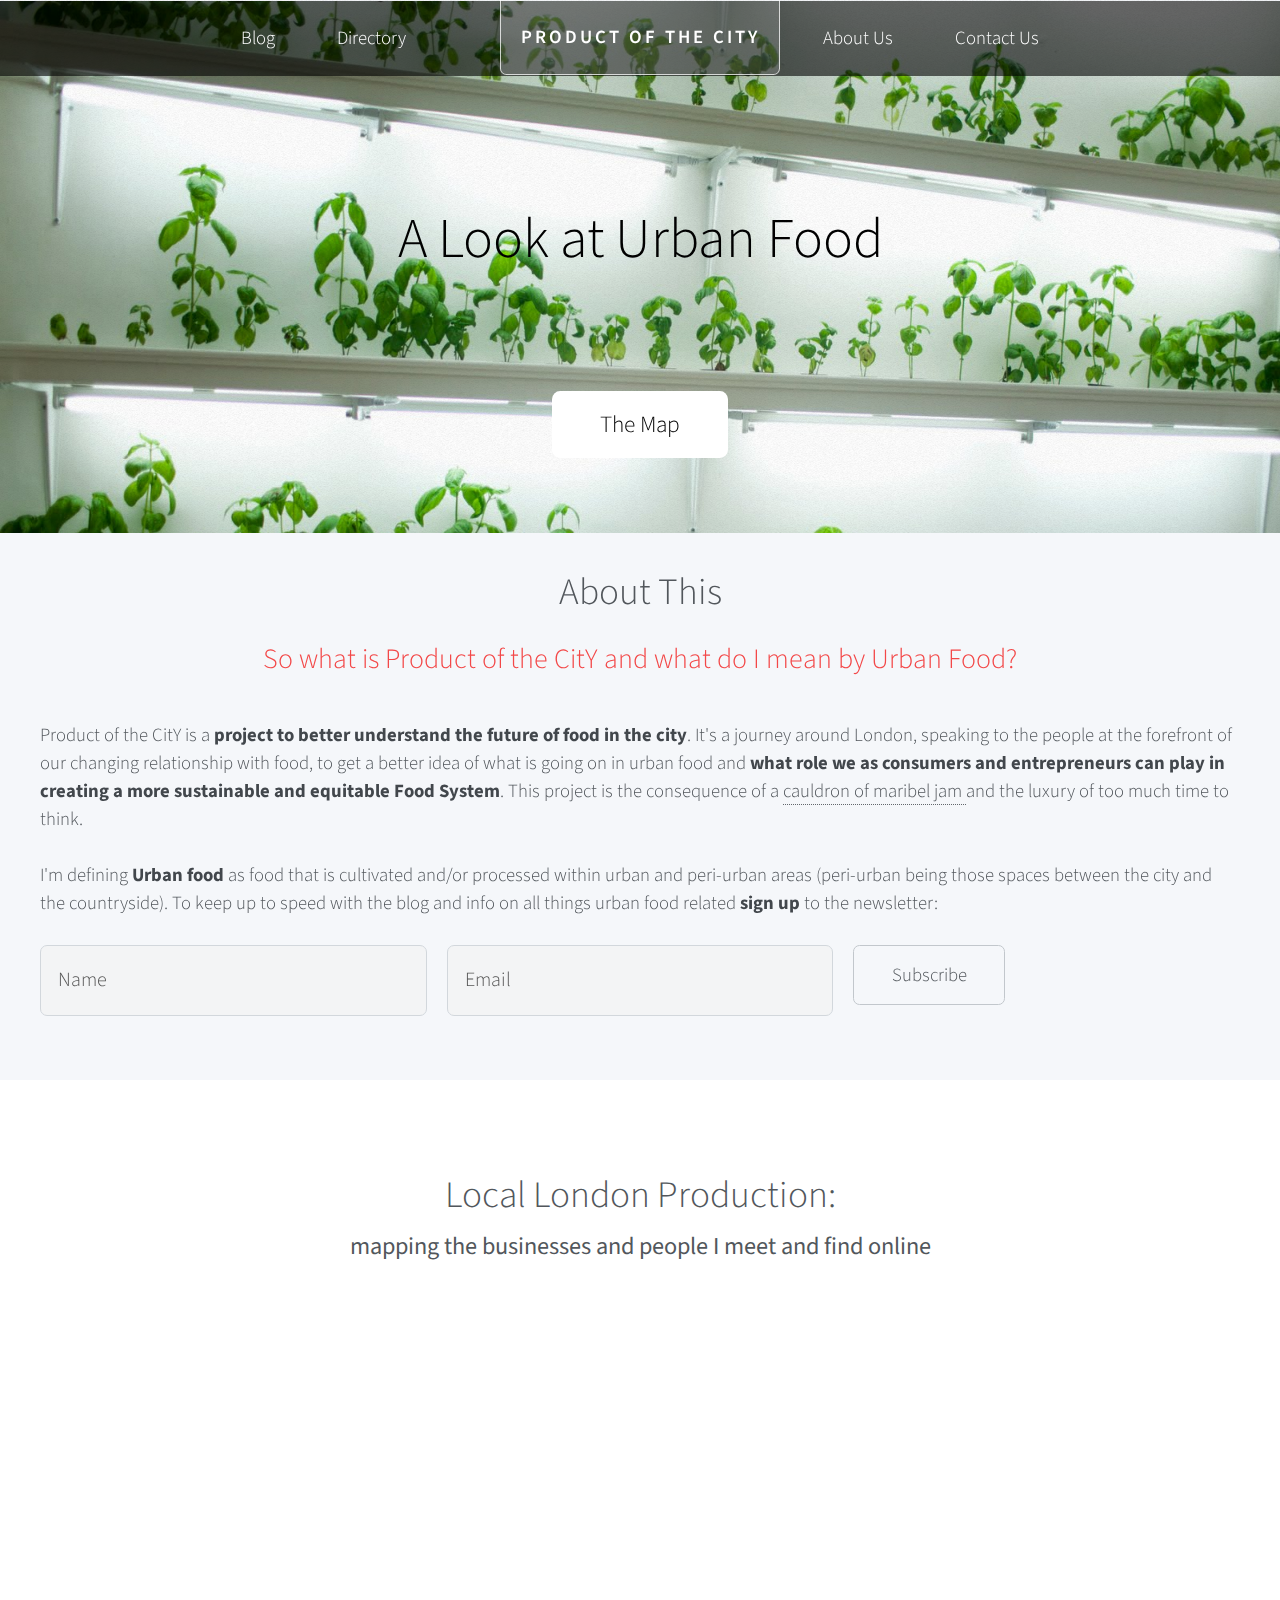
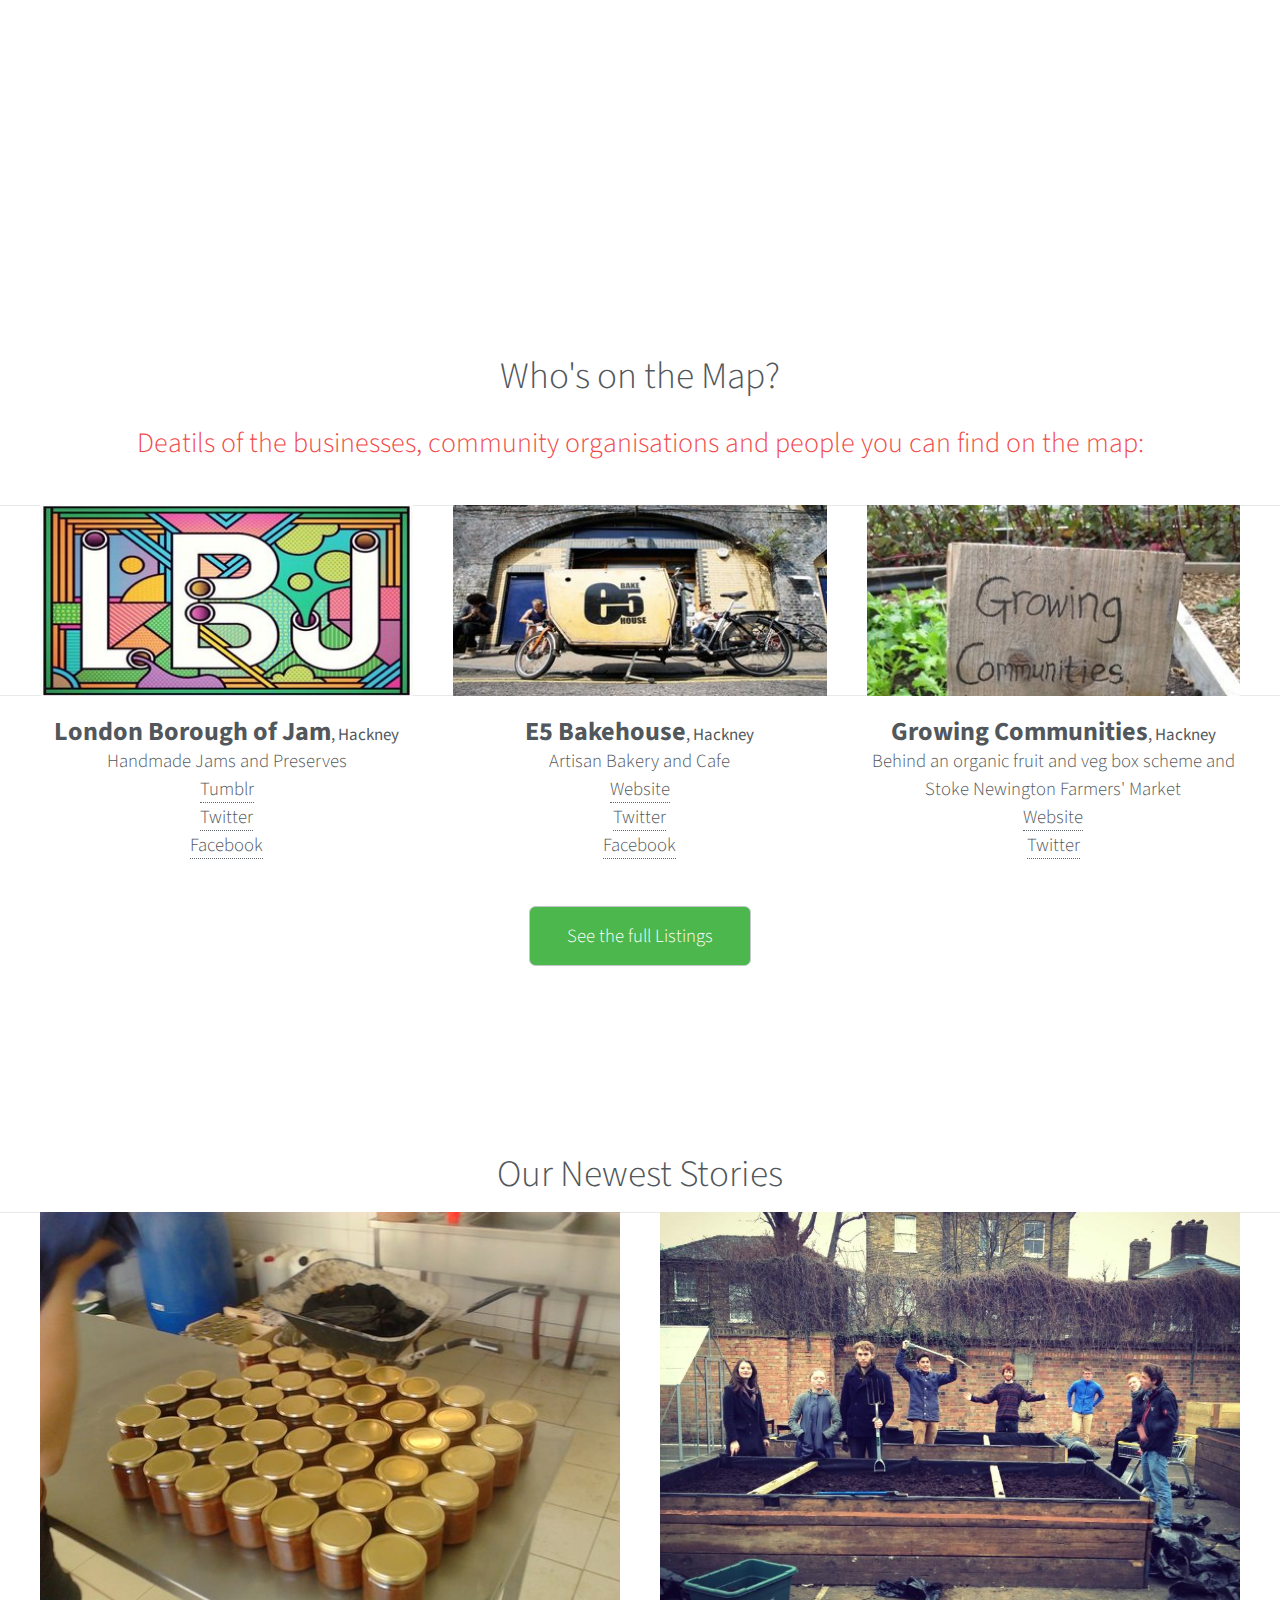
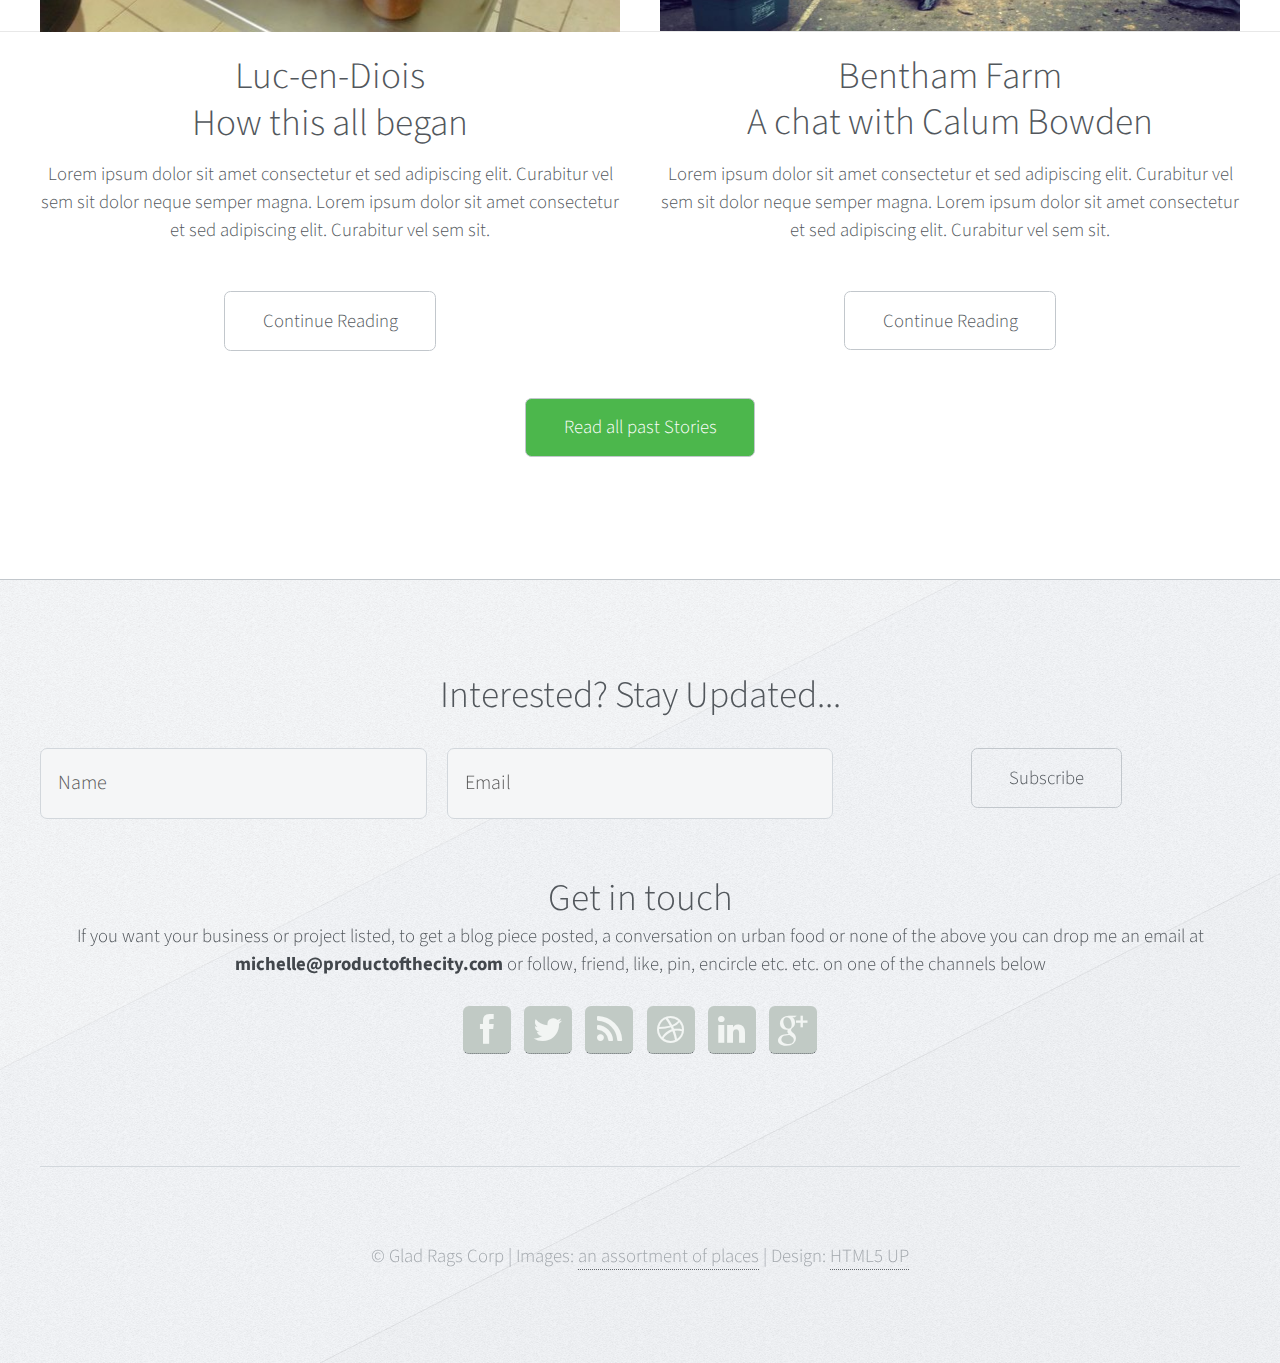
==== index.html @ 47b1eb0f "Rename index2.html to index.html" ====
<!DOCTYPE HTML>
<!--
	Telephasic 1.1 by HTML5 UP
	html5up.net | @n33co
	Free for personal and commercial use under the CCA 3.0 license (html5up.net/license)
-->
<html>
	<head>
		<title>Product of the CitY</title>
		<meta http-equiv="content-type" content="text/html; charset=utf-8" />
		<meta name="description" content="" />
		<meta name="keywords" content="" />
		<link href="http://fonts.googleapis.com/css?family=Source+Sans+Pro:300,600" rel="stylesheet" type="text/css" />
		<!--[if lte IE 8]><script src="js/html5shiv.js"></script><![endif]-->
		<script src="js/jquery.min.js"></script>
		<script src="js/jquery.dropotron.min.js"></script>
		<script src="js/skel.min.js"></script>
		<script src="js/skel-panels.min.js"></script>
		<script src="js/init.js"></script>
		<noscript>
			<link rel="stylesheet" href="css/skel-noscript.css" />
			<link rel="stylesheet" href="css/style.css" />
			<link rel="stylesheet" href="css/style-n1.css" />
		</noscript>
	</head>
	<body class="homepage">

		<!-- Header Wrapper -->
			<div id="header-wrapper">
						
				<!-- Header -->
					<div id="header" class="container">
						
						<!-- Logo -->
							<h1 id="logo"><a href="index.html">Product Of The CitY</a></h1>
						
						<!-- Nav -->
							<nav id="nav">
								<ul>
									<li>
										<a href="">Blog</a>
										<ul>
											<li><a href="index2.html#new_blog">Newest Tales</a></li>
											<li><a href="#">All Tales</a></li>
										</ul>
									</li>
									<li><a href="#">Directory</a></li>
									<li class="break"><a href="index2.html#info">About Us</a></li>
									<li><a href="index2.html#in_touch">Contact Us</a></li>
								</ul>
							</nav>

					</div>

				<!-- Hero -->
					<section id="hero" class="container">
						<header>
							</br></br>
							<h2>A Look at Urban Food</h2>
						</header>
						<p><br/></p> 
						<ul class="actions">
							<li><a href="index2.html#promo-wrapper" class="button">The Map</a></li>
						</ul>
					</section>

			</div>

		<!-- Site Intro -->
			<div class="info-wrapper" id="info">
			
				<section class="container">
					<header class="major">
						<h2>About This</h2>
						<span>So what is Product of the CitY and what do I mean by Urban Food?</span>
					</header>
				<div class="row">
							<section>
								<p>Product of the CitY is a <strong>project to better understand the future of food in the city</strong>. It's a journey around London, speaking to the people at the forefront of our changing relationship with food, to get a better idea of what is going on in urban food and <strong>what role we as consumers and entrepreneurs can play in creating a more sustainable and equitable Food System</strong>. This project is the consequence of a <a href="index2.html#new_blog">cauldron of maribel jam </a>and the luxury of too much time to think.
								</p>
							</section>
							<section>
								<br><p>I'm defining <strong>Urban food</strong> as food that is cultivated and/or processed within urban and peri-urban areas (peri-urban being those spaces between the city and the countryside). To keep up to speed with the blog and info on all things urban food related <strong>sign up</strong> to the newsletter:</p>
								<form method="post" action="#">
									<div class="row half">
										<div class="4u">
											<input name="name" placeholder="Name" type="text" class="text" />
										</div>
										<div class="4u">
											<input name="email" placeholder="Email" type="text" class="text" />
										</div>
										<div class="4u">
											<ul class="actions">
												<li><a href="#" class="button">Subscribe</a></li>
											</ul>
										</div>
									</div>
								</form>
							</section>
					</div>
				</section>
			</div>
			
		<!-- Promo -->
			<div id="promo-wrapper">
				<header class="major">
					<h2>Local London Production: </br><span class="not_bold">mapping the businesses and people I meet and find online</span></h2>
				</header>
				<iframe  src="https://mapsengine.google.com/map/embed?mid=zrH_10AAEhMc.k1sA2pxVp3DI" width="100%" height="480"></iframe>			
			</div>
			
		<!-- Features 2 -->
			<div class="wrapper">
			
				<section class="container">
					<header class="major">
						<h2>Who's on the Map?</h2>
						<span>Deatils of the businesses, community organisations and people you can find on the map:</span>
					</header>
					<div class="row features">
						<section class="4u feature">
							<div class="image-wrapper first">
								<a href="#" class="image full"><img src="images/pic03.jpg" alt="" /></a>
							</div>
							<h3>London Borough of Jam<span class="not_bold">, Hackney</span></h3>
								<p>Handmade Jams and Preserves</br>
								<a href="http://londonboroughofjam.tumblr.com/"> Tumblr</a></br>
								<a href="https://twitter.com/LdnBoroughOfJam">Twitter</a></br>
								<a href="https://www.facebook.com/pages/London-Borough-Of-Jam/125241047560218">Facebook</a>
							</p>
						</section>
						<section class="4u feature">
							<div class="image-wrapper">
								<a href="#" class="image full"><img src="images/pic04.jpg" alt="" /></a>
							</div>
							<h3>E5 Bakehouse<span class="not_bold">, Hackney</span></h3>
								<p>Artisan Bakery and Cafe</br>
								<a href="http://e5bakehouse.com/"> Website</a></br>
								<a href="https://twitter.com/e5bakehouse">Twitter</a></br>
								<a href="https://en-gb.facebook.com/pages/e5-bakehouse/132555766758130">Facebook</a>
							</p>
						</section>
						<section class="4u feature">
							<div class="image-wrapper">
								<a href="#" class="image full"><img src="images/pic05.jpg" alt="" /></a>
							</div>
							<h3>Growing Communities<span class="not_bold">, Hackney</span></h3>
								<p>Behind an organic fruit and veg box scheme and Stoke Newington Farmers' Market</br>
								<a href="http://www.growingcommunities.org/"> Website</a></br>
								<a href="https://twitter.com/growcomm">Twitter</a>
							</p>
						</section>
					</div>
					<ul class="actions major">
						<li><a href="#" class="button" id="full_listings">See the full Listings</a></li>
					</ul>
				</section>
			
			</div>

		<!-- Features 1 -->
			<div class="wrapper" id="new_blog">

				<div class="container">
					<header class="major">
						<h2>Our Newest Stories</h2>
					</header>
					<div class="row">
						<section class="6u feature">
							<div class="image-wrapper first">
								<a href="#" class="image full first"><img src="images/pic01.jpg" alt="" /></a>
							</div>
							<header>
								<h2>Luc-en-Diois<br />
								How this all began</h2>
							</header>
							<p>Lorem ipsum dolor sit amet consectetur et sed adipiscing elit. Curabitur vel 
							sem sit dolor neque semper magna. Lorem ipsum dolor sit amet consectetur et sed 
							adipiscing elit. Curabitur vel sem sit.</p>
							<ul class="actions">
								<li><a href="#" class="button">Continue Reading</a></li>
							</ul>
						</section>
						<section class="6u feature">
							<div class="image-wrapper">
								<a href="#" class="image full"><img src="images/pic02.jpg" alt="" /></a>
							</div>
							<header>
								<h2>Bentham Farm<br />
								A chat with Calum Bowden</h2>
							</header>
							<p>Lorem ipsum dolor sit amet consectetur et sed adipiscing elit. Curabitur vel 
							sem sit dolor neque semper magna. Lorem ipsum dolor sit amet consectetur et sed 
							adipiscing elit. Curabitur vel sem sit.</p>
							<ul class="actions">
								<li><a href="#" class="button">Continue Reading</a></li>
							</ul>
						</section>
					</div>

				</div>
					</br><ul class="actions major">
						<li><a href="#" class="button" id="all_stories">Read all past Stories</a></li>
					</ul>
			</div>

		<!-- Footer Wrapper -->
			<div id="footer-wrapper">

						<!-- Footer -->
			<footer id="footer" class="container">
				<div class="row">
							<section class="12u" id="in_touch">
								<h2 class="major"><span>Interested? Stay Updated...</span></h2>
								</br>
								<form method="post" action="#">
									<div class="row half">
										<div class="4u">
											<input name="name" placeholder="Name" type="text" class="text" />
										</div>
										<div class="4u">
											<input name="email" placeholder="Email" type="text" class="text" />
										</div>
										<div class="4u">
											<ul class="actions">
												<li><a href="#" class="button">Subscribe</a></li>
											</ul>
										</div>
									</div>
								</form>
							</section>
					</div>
				<div class="row">
					<div class="12u">

						<!-- Contact -->
							<section>
								<h2 class="major"><span>Get in touch</span></h2>
								<p> If you want your business or project listed, to get a blog piece posted, a conversation on urban food or none of the above you can drop me an email at <strong>michelle@productofthecity.com</strong> or follow, friend, like, pin, encircle etc. etc. on one of the channels below
								</br>
								<ul class="contact">
									<li><a class="fa fa-facebook solo" href="#"><span>Facebook</span></a></li>
									<li><a class="fa fa-twitter solo" href="http://twitter.com/n33co"><span>Twitter</span></a></li>
									<li><a class="fa fa-rss solo" href="http://n33.co/feed/"><span>RSS</span></a></li>
									<li><a class="fa fa-dribbble solo" href="http://dribbble.com/n33"><span>Dribbble</span></a></li>
									<li><a class="fa fa-linkedin solo" href="#"><span>LinkedIn</span></a></li>
									<li><a class="fa fa-google-plus solo" href="#"><span>Google+</span></a></li>
								</ul>
							</section>
						<!-- /Contact -->
					
					</div>
				</div>

				<!-- Copyright -->
					<div id="copyright">
						&copy; Glad Rags Corp | Images: <a href="http://fotogrph.com">an assortment of places</a> | Design: <a href="http://html5up.net/">HTML5 UP</a>
					</div>
				<!-- /Copyright -->

			</footer>
		<!-- /Footer -->

			</div>

	</body>
</html>
---- css/skel-noscript.css ----
/* Resets (http://meyerweb.com/eric/tools/css/reset/ | v2.0 | 20110126 | License: none (public domain)) */

	html,body,div,span,applet,object,iframe,h1,h2,h3,h4,h5,h6,p,blockquote,pre,a,abbr,acronym,address,big,cite,code,del,dfn,em,img,ins,kbd,q,s,samp,small,strike,strong,sub,sup,tt,var,b,u,i,center,dl,dt,dd,ol,ul,li,fieldset,form,label,legend,table,caption,tbody,tfoot,thead,tr,th,td,article,aside,canvas,details,embed,figure,figcaption,footer,header,hgroup,menu,nav,output,ruby,section,summary,time,mark,audio,video{margin:0;padding:0;border:0;font-size:100%;font:inherit;vertical-align:baseline;}article,aside,details,figcaption,figure,footer,header,hgroup,menu,nav,section{display:block;}body{line-height:1;}ol,ul{list-style:none;}blockquote,q{quotes:none;}blockquote:before,blockquote:after,q:before,q:after{content:'';content:none;}table{border-collapse:collapse;border-spacing:0;}body{-webkit-text-size-adjust:none}

/* Box Model */

	*, *:before, *:after {
		-moz-box-sizing: border-box;
		-webkit-box-sizing: border-box;
		-o-box-sizing: border-box;
		-ms-box-sizing: border-box;
		box-sizing: border-box;
	}

/* Container */

	body {
		min-width: 1200px;
	}

	.container {
		width: 1200px;
		margin-left: auto;
		margin-right: auto;
	}

	/* Modifiers */
	
		.container.small {
			width: 900px;
		}

		.container.big {
			width: 100%;
			max-width: 1500px;
			min-width: 1200px;
		}

/* Grid */

	/* Cells */

		.\31 2u { width: 100% }
		.\31 1u { width: 91.6666666667% }
		.\31 0u { width: 83.3333333333% }
		.\39 u { width: 75% }
		.\38 u { width: 66.6666666667% }
		.\37 u { width: 58.3333333333% }
		.\36 u { width: 50% }
		.\35 u { width: 41.6666666667% }
		.\34 u { width: 33.3333333333% }
		.\33 u { width: 25% }
		.\32 u { width: 16.6666666667% }
		.\31 u { width: 8.3333333333% }
		.\-11u { margin-left: 91.6666666667% }
		.\-10u { margin-left: 83.3333333333% }
		.\-9u { margin-left: 75% }
		.\-8u { margin-left: 66.6666666667% }
		.\-7u { margin-left: 58.3333333333% }
		.\-6u { margin-left: 50% }
		.\-5u { margin-left: 41.6666666667% }
		.\-4u { margin-left: 33.3333333333% }
		.\-3u { margin-left: 25% }
		.\-2u { margin-left: 16.6666666667% }
		.\-1u { margin-left: 8.3333333333% }

		.row > * {
			padding: 50px 0 0 50px;
			float: left;
			-moz-box-sizing: border-box;
			-webkit-box-sizing: border-box;
			-o-box-sizing: border-box;
			-ms-box-sizing: border-box;
			box-sizing: border-box;
		}

		.row + .row > * {
			padding-top: 50px;
		}

		.row {
			margin-left: -50px;
		}

	/* Rows */

		.row:after {
			content: '';
			display: block;
			clear: both;
			height: 0;
		}

		.row:first-child > * {
			padding-top: 0;
		}

		.row > * {
			padding-top: 0;
		}

		/* Modifiers */

			/* Flush */

				.row.flush {
					margin-left: 0;
				}

				.row.flush > * {
					padding: 0 !important;
				}

			/* Quarter */

				.row.quarter > * {
					padding: 12.5px 0 0 12.5px;
				}

				.row.quarter + .row.quarter > * {
					padding-top: 12.5px;
				}

				.row.quarter {
					margin-left: -12.5px;
				}

			/* Half */

				.row.half > * {
					padding: 25px 0 0 25px;
				}

				.row.half + .row.half > * {
					padding-top: 25px;
				}

				.row.half {
					margin-left: -25px;
				}

			/* One and (a) Half */

				.row.oneandhalf > * {
					padding: 75px 0 0 75px;
				}

				.row.oneandhalf + .row.oneandhalf > * {
					padding-top: 75px;
				}

				.row.oneandhalf {
					margin-left: -75px;
				}

			/* Double */

				.row.double > * {
					padding: 100px 0 0 100px;
				}

				.row.double + .row.double > * {
					padding-top: 100px;
				}

				.row.double {
					margin-left: -100px;
				}
---- css/style.css ----
@charset 'UTF-8';

@font-face{font-family:'FontAwesome';src:url('font/fontawesome-webfont.eot?v=4.0.1');src:url('font/fontawesome-webfont.eot?#iefix&v=4.0.1') format('embedded-opentype'),url('font/fontawesome-webfont.woff?v=4.0.1') format('woff'),url('font/fontawesome-webfont.ttf?v=4.0.1') format('truetype'),url('font/fontawesome-webfont.svg?v=4.0.1#fontawesomeregular') format('svg');font-weight:normal;font-style:normal}

/*
	Telephasic 1.1 by HTML5 UP
	html5up.net | @n33co
	Free for personal and commercial use under the CCA 3.0 license (html5up.net/license)
*/

/*********************************************************************************/
/* Basic                                                                         */
/*********************************************************************************/

	body
	{
		background: #f5f7fa;
	}

	body,input,textarea,select
	{
		font-family: 'Source Sans Pro', sans-serif;
		font-weight: 300;
		color: #52575c;
	}

	h1,h2,h3,h4,h5,h6
	{
		font-weight: 300;
		color: #52575c;
	}
	
		h1 a, h2 a, h3 a, h4 a, h5 a, h6 a
		{
			color: inherit;
			text-decoration: none;
		}

	a
	{
		color: inherit;
		text-decoration: none;
		border-bottom: dotted 1px #62676c;
		-moz-transition: color 0.25s ease-in-out, border-color 0.25s ease-in-out, background-color 0.25s ease-in-out;
		-webkit-transition: color 0.25s ease-in-out, border-color 0.25s ease-in-out, background-color 0.25s ease-in-out;
		-o-transition: color 0.25s ease-in-out, border-color 0.25s ease-in-out, background-color 0.25s ease-in-out;
		-ms-transition: color 0.25s ease-in-out, border-color 0.25s ease-in-out, background-color 0.25s ease-in-out;
		transition: color 0.25s ease-in-out, border-color 0.25s ease-in-out, background-color 0.25s ease-in-out;
	}
	
		a:hover
		{
			color: #f35858;
			border-bottom-color: rgba(255,255,255,0);
		}

	strong, b
	{
		font-weight: 300;
		color: #42474c;
	}
	
	em, i
	{
		font-style: italic;
	}
	
	sub
	{
		position: relative;
		top: 0.5em;
		font-size: 0.8em;
	}
	
	sup
	{
		position: relative;
		top: -0.5em;
		font-size: 0.8em;
	}
	
	hr
	{
		border: 0;
		border-top: solid 1px #ddd;
	}
	
	blockquote
	{
		border-left: solid 0.5em #ddd;
		padding: 1em 0 1em 2em;
		font-style: italic;
	}
	
	p, ul, ol, dl, table, .features
	{
		margin-bottom: 1.5em;
	}

	br.clear
	{
		clear: both;
	}

	header
	{
	}
	
		header > span
		{
			display: block;
			color: #f34848;
		}

		header.major
		{
			text-align: center;
		}

	.feature
	{
		text-align: center;
	}
	
	/* Sections/Articles */
	
		section,
		article
		{
			margin-bottom: 3em;
		}
		
		section > :last-child,
		article > :last-child
		{
			margin-bottom: 0;
		}

		section:last-child,
		article:last-child
		{
			margin-bottom: 0;
		}
		
		.row > section,
		.row > article
		{
			margin-bottom: 0;
		}

	/* Images */

		.image
		{
			display: inline-block;
			-moz-transition: opacity 0.25s ease-in-out;
			-webkit-transition: opacity 0.25s ease-in-out;
			-o-transition: opacity 0.25s ease-in-out;
			-ms-transition: opacity 0.25s ease-in-out;
			transition: opacity 0.25s ease-in-out;
			outline: 0;
			border: 0;
		}
		
			.image img
			{
				display: block;
				width: 100%;
			}

			.image.full
			{
				display: block;
				width: 100%;
				margin: 0 0 1.2em 0;
			}
			
			.image.left
			{
				float: left;
				margin: 0 2em 2em 0;
			}
			
			.image.centered
			{
				display: block;
				margin: 0 0 3em 0;
			}

				.image.centered img
				{
					margin: 0 auto;
					width: auto;
				}

			a.image:hover
			{
				opacity: 0.85;
			}

	/* Lists */

		ul.default
		{
		}

		ul.actions
		{
			padding-top: 1em;
		}
		
			ul.actions.major
			{
				text-align: center;
			}
		
			ul.actions li
			{
				display: inline-block;
				margin-left: 1em;
			}
			
				ul.actions li:first-child
				{
					margin-left: 0;
				}

		ul.divided
		{
		}

			ul.divided li
			{
				border-top: solid 1px #d2d7dc;
				padding-top: 2em;
				margin-top: 2em;
			}
			
			ul.divided li:first-child
			{
				padding-top: 0;
				margin-top: 0;
				border-top: 0;
			}

		ul.icons
		{
		}
		
			ul.icons li:before
			{
				display: inline-block;
				color: #fff;
				background: #61666b;
				width: 2em;
				height: 2em;
				border-radius: 0.35em;
				text-align: center;
				line-height: 2em;
				margin-right: 0.75em;
			}

		ul.menu
		{
		}
		
			ul.menu li
			{
				display: inline-block;
				border-left: solid 1px #d2d7dc;
				padding-left: 1em;
				margin-left: 1em;
			}
			
			ul.menu li:first-child
			{
				border-left: 0;
				padding-left: 0;
				margin-left: 0;
			}

		ol.default
		{
		}

	/* Forms */

		form
		{
		}
		
			form .actions
			{
				padding-top: 0;
			}
		
			form label
			{
				display: block;
			}
		
			form input.text,
			form select,
			form textarea
			{
				-webkit-appearance: none;
				display: block;
				background: #f3f4f5;
				border: solid 1px #d2d7dc;
				border-radius: 0.35em;
				width: 100%;
				padding: 0.85em;
				-moz-transition: background-color 0.25s ease-in-out;
				-webkit-transition: background-color 0.25s ease-in-out;
				-o-transition: background-color 0.25s ease-in-out;
				-ms-transition: background-color 0.25s ease-in-out;
				transition: background-color 0.25s ease-in-out;
			}

				form input.text:focus,
				form select:focus,
				form textarea:focus
				{
					background: #fff;
				}
				
				form textarea
				{
					min-height: 7em;
				}

				form .formerize-placeholder
				{
					color: #555 !important;
				}

				form ::-webkit-input-placeholder
				{
					color: #555 !important;
				}

				form :-moz-placeholder
				{
					color: #555 !important;
				}

				form ::-moz-placeholder
				{
					color: #555 !important;
				}

				form :-ms-input-placeholder
				{
					color: #555 !important;
				}

				form ::-moz-focus-inner
				{
					border: 0;
				}
			
	/* Tables */
	
		table
		{
			width: 100%;
		}
		
			table.style1
			{
				width: 100%;
			}
			
				table.style1 tbody tr:nth-child(2n+2)
				{
					background: #f4f4f4;
				}
				
				table.style1 td
				{
					padding: 0.5em 1em 0.5em 1em;
				}
				
				table.style1 th
				{
					text-align: left;
					font-weight: bold;
					padding: 0.5em 1em 0.5em 1em;
				}
			
				table.style1 thead
				{
					background: #444;
					color: #fff;
				}
				
				table.style1 tfoot
				{
					background: #eee;
				}
				
				table.style1 tbody
				{
				}

	/* Buttons */
		
		.button
		{
			display: inline-block;
			color: inherit;
			text-decoration: none;
			border: solid 1px #c2c7cc;
			border-radius: 0.35em;
			padding: 0.8em 2em 0.8em 2em;
		}

			.button:hover
			{
				color: #f35858;
				border-color: rgba(243,88,88,0.5);
			}
			
			.button:active
			{
			}
		
			.button.alt
			{
			}

				.button.alt:hover
				{
				}
				
				.button.alt:active
				{
				}
		
			.button.small
			{
			}
			
			.button.big
			{
			}
			
			.button.huge
			{
			}

/*********************************************************************************/
/* Icons                                                                         */
/* Powered by Font Awesome by Dave Gandy | http://fontawesome.io                 */
/* Licensed under the SIL OFL 1.1 (font), MIT (CSS)                              */
/*********************************************************************************/

	.fa
	{
		text-decoration: none;
	}

		.fa.solo
		{
		}
		
			.fa.solo span
			{
				display: none;
			}

		.fa:before
		{
			display:inline-block;
			font-family: FontAwesome;
			font-size: 1.25em;
			text-decoration: none;
			font-style: normal;
			font-weight: normal;
			line-height: 1;
			-webkit-font-smoothing:antialiased;
			-moz-osx-font-smoothing:grayscale;
		}

		.fa-lg{font-size:1.3333333333333333em;line-height:.75em;vertical-align:-15%}
		.fa-2x{font-size:2em}
		.fa-3x{font-size:3em}
		.fa-4x{font-size:4em}
		.fa-5x{font-size:5em}
		.fa-fw{width:1.2857142857142858em;text-align:center}
		.fa-ul{padding-left:0;margin-left:2.142857142857143em;list-style-type:none}.fa-ul>li{position:relative}
		.fa-li{position:absolute;left:-2.142857142857143em;width:2.142857142857143em;top:.14285714285714285em;text-align:center}.fa-li.fa-lg{left:-1.8571428571428572em}
		.fa-border{padding:.2em .25em .15em;border:solid .08em #eee;border-radius:.1em}
		.pull-right{float:right}
		.pull-left{float:left}
		.fa.pull-left{margin-right:.3em}
		.fa.pull-right{margin-left:.3em}
		.fa-spin{-webkit-animation:spin 2s infinite linear;-moz-animation:spin 2s infinite linear;-o-animation:spin 2s infinite linear;animation:spin 2s infinite linear}
		@-moz-keyframes spin{0%{-moz-transform:rotate(0deg)} 100%{-moz-transform:rotate(359deg)}}@-webkit-keyframes spin{0%{-webkit-transform:rotate(0deg)} 100%{-webkit-transform:rotate(359deg)}}@-o-keyframes spin{0%{-o-transform:rotate(0deg)} 100%{-o-transform:rotate(359deg)}}@-ms-keyframes spin{0%{-ms-transform:rotate(0deg)} 100%{-ms-transform:rotate(359deg)}}@keyframes spin{0%{transform:rotate(0deg)} 100%{transform:rotate(359deg)}}.fa-rotate-90{filter:progid:DXImageTransform.Microsoft.BasicImage(rotation=1);-webkit-transform:rotate(90deg);-moz-transform:rotate(90deg);-ms-transform:rotate(90deg);-o-transform:rotate(90deg);transform:rotate(90deg)}
		.fa-rotate-180{filter:progid:DXImageTransform.Microsoft.BasicImage(rotation=2);-webkit-transform:rotate(180deg);-moz-transform:rotate(180deg);-ms-transform:rotate(180deg);-o-transform:rotate(180deg);transform:rotate(180deg)}
		.fa-rotate-270{filter:progid:DXImageTransform.Microsoft.BasicImage(rotation=3);-webkit-transform:rotate(270deg);-moz-transform:rotate(270deg);-ms-transform:rotate(270deg);-o-transform:rotate(270deg);transform:rotate(270deg)}
		.fa-flip-horizontal{filter:progid:DXImageTransform.Microsoft.BasicImage(rotation=0, mirror=1);-webkit-transform:scale(-1, 1);-moz-transform:scale(-1, 1);-ms-transform:scale(-1, 1);-o-transform:scale(-1, 1);transform:scale(-1, 1)}
		.fa-flip-vertical{filter:progid:DXImageTransform.Microsoft.BasicImage(rotation=2, mirror=1);-webkit-transform:scale(1, -1);-moz-transform:scale(1, -1);-ms-transform:scale(1, -1);-o-transform:scale(1, -1);transform:scale(1, -1)}
		.fa-stack{position:relative;display:inline-block;width:2em;height:2em;line-height:2em;vertical-align:middle}
		.fa-stack-1x,.fa-stack-2x{position:absolute;left:0;width:100%;text-align:center}
		.fa-stack-1x{line-height:inherit}
		.fa-stack-2x{font-size:2em}
		.fa-inverse{color:#fff}
		.fa-glass:before{content:"\f000"}
		.fa-music:before{content:"\f001"}
		.fa-search:before{content:"\f002"}
		.fa-envelope-o:before{content:"\f003"}
		.fa-heart:before{content:"\f004"}
		.fa-star:before{content:"\f005"}
		.fa-star-o:before{content:"\f006"}
		.fa-user:before{content:"\f007"}
		.fa-film:before{content:"\f008"}
		.fa-th-large:before{content:"\f009"}
		.fa-th:before{content:"\f00a"}
		.fa-th-list:before{content:"\f00b"}
		.fa-check:before{content:"\f00c"}
		.fa-times:before{content:"\f00d"}
		.fa-search-plus:before{content:"\f00e"}
		.fa-search-minus:before{content:"\f010"}
		.fa-power-off:before{content:"\f011"}
		.fa-signal:before{content:"\f012"}
		.fa-gear:before,.fa-cog:before{content:"\f013"}
		.fa-trash-o:before{content:"\f014"}
		.fa-home:before{content:"\f015"}
		.fa-file-o:before{content:"\f016"}
		.fa-clock-o:before{content:"\f017"}
		.fa-road:before{content:"\f018"}
		.fa-download:before{content:"\f019"}
		.fa-arrow-circle-o-down:before{content:"\f01a"}
		.fa-arrow-circle-o-up:before{content:"\f01b"}
		.fa-inbox:before{content:"\f01c"}
		.fa-play-circle-o:before{content:"\f01d"}
		.fa-rotate-right:before,.fa-repeat:before{content:"\f01e"}
		.fa-refresh:before{content:"\f021"}
		.fa-list-alt:before{content:"\f022"}
		.fa-lock:before{content:"\f023"}
		.fa-flag:before{content:"\f024"}
		.fa-headphones:before{content:"\f025"}
		.fa-volume-off:before{content:"\f026"}
		.fa-volume-down:before{content:"\f027"}
		.fa-volume-up:before{content:"\f028"}
		.fa-qrcode:before{content:"\f029"}
		.fa-barcode:before{content:"\f02a"}
		.fa-tag:before{content:"\f02b"}
		.fa-tags:before{content:"\f02c"}
		.fa-book:before{content:"\f02d"}
		.fa-bookmark:before{content:"\f02e"}
		.fa-print:before{content:"\f02f"}
		.fa-camera:before{content:"\f030"}
		.fa-font:before{content:"\f031"}
		.fa-bold:before{content:"\f032"}
		.fa-italic:before{content:"\f033"}
		.fa-text-height:before{content:"\f034"}
		.fa-text-width:before{content:"\f035"}
		.fa-align-left:before{content:"\f036"}
		.fa-align-center:before{content:"\f037"}
		.fa-align-right:before{content:"\f038"}
		.fa-align-justify:before{content:"\f039"}
		.fa-list:before{content:"\f03a"}
		.fa-dedent:before,.fa-outdent:before{content:"\f03b"}
		.fa-indent:before{content:"\f03c"}
		.fa-video-camera:before{content:"\f03d"}
		.fa-picture-o:before{content:"\f03e"}
		.fa-pencil:before{content:"\f040"}
		.fa-map-marker:before{content:"\f041"}
		.fa-adjust:before{content:"\f042"}
		.fa-tint:before{content:"\f043"}
		.fa-edit:before,.fa-pencil-square-o:before{content:"\f044"}
		.fa-share-square-o:before{content:"\f045"}
		.fa-check-square-o:before{content:"\f046"}
		.fa-move:before{content:"\f047"}
		.fa-step-backward:before{content:"\f048"}
		.fa-fast-backward:before{content:"\f049"}
		.fa-backward:before{content:"\f04a"}
		.fa-play:before{content:"\f04b"}
		.fa-pause:before{content:"\f04c"}
		.fa-stop:before{content:"\f04d"}
		.fa-forward:before{content:"\f04e"}
		.fa-fast-forward:before{content:"\f050"}
		.fa-step-forward:before{content:"\f051"}
		.fa-eject:before{content:"\f052"}
		.fa-chevron-left:before{content:"\f053"}
		.fa-chevron-right:before{content:"\f054"}
		.fa-plus-circle:before{content:"\f055"}
		.fa-minus-circle:before{content:"\f056"}
		.fa-times-circle:before{content:"\f057"}
		.fa-check-circle:before{content:"\f058"}
		.fa-question-circle:before{content:"\f059"}
		.fa-info-circle:before{content:"\f05a"}
		.fa-crosshairs:before{content:"\f05b"}
		.fa-times-circle-o:before{content:"\f05c"}
		.fa-check-circle-o:before{content:"\f05d"}
		.fa-ban:before{content:"\f05e"}
		.fa-arrow-left:before{content:"\f060"}
		.fa-arrow-right:before{content:"\f061"}
		.fa-arrow-up:before{content:"\f062"}
		.fa-arrow-down:before{content:"\f063"}
		.fa-mail-forward:before,.fa-share:before{content:"\f064"}
		.fa-resize-full:before{content:"\f065"}
		.fa-resize-small:before{content:"\f066"}
		.fa-plus:before{content:"\f067"}
		.fa-minus:before{content:"\f068"}
		.fa-asterisk:before{content:"\f069"}
		.fa-exclamation-circle:before{content:"\f06a"}
		.fa-gift:before{content:"\f06b"}
		.fa-leaf:before{content:"\f06c"}
		.fa-fire:before{content:"\f06d"}
		.fa-eye:before{content:"\f06e"}
		.fa-eye-slash:before{content:"\f070"}
		.fa-warning:before,.fa-exclamation-triangle:before{content:"\f071"}
		.fa-plane:before{content:"\f072"}
		.fa-calendar:before{content:"\f073"}
		.fa-random:before{content:"\f074"}
		.fa-comment:before{content:"\f075"}
		.fa-magnet:before{content:"\f076"}
		.fa-chevron-up:before{content:"\f077"}
		.fa-chevron-down:before{content:"\f078"}
		.fa-retweet:before{content:"\f079"}
		.fa-shopping-cart:before{content:"\f07a"}
		.fa-folder:before{content:"\f07b"}
		.fa-folder-open:before{content:"\f07c"}
		.fa-resize-vertical:before{content:"\f07d"}
		.fa-resize-horizontal:before{content:"\f07e"}
		.fa-bar-chart-o:before{content:"\f080"}
		.fa-twitter-square:before{content:"\f081"}
		.fa-facebook-square:before{content:"\f082"}
		.fa-camera-retro:before{content:"\f083"}
		.fa-key:before{content:"\f084"}
		.fa-gears:before,.fa-cogs:before{content:"\f085"}
		.fa-comments:before{content:"\f086"}
		.fa-thumbs-o-up:before{content:"\f087"}
		.fa-thumbs-o-down:before{content:"\f088"}
		.fa-star-half:before{content:"\f089"}
		.fa-heart-o:before{content:"\f08a"}
		.fa-sign-out:before{content:"\f08b"}
		.fa-linkedin-square:before{content:"\f08c"}
		.fa-thumb-tack:before{content:"\f08d"}
		.fa-external-link:before{content:"\f08e"}
		.fa-sign-in:before{content:"\f090"}
		.fa-trophy:before{content:"\f091"}
		.fa-github-square:before{content:"\f092"}
		.fa-upload:before{content:"\f093"}
		.fa-lemon-o:before{content:"\f094"}
		.fa-phone:before{content:"\f095"}
		.fa-square-o:before{content:"\f096"}
		.fa-bookmark-o:before{content:"\f097"}
		.fa-phone-square:before{content:"\f098"}
		.fa-twitter:before{content:"\f099"}
		.fa-facebook:before{content:"\f09a"}
		.fa-github:before{content:"\f09b"}
		.fa-unlock:before{content:"\f09c"}
		.fa-credit-card:before{content:"\f09d"}
		.fa-rss:before{content:"\f09e"}
		.fa-hdd-o:before{content:"\f0a0"}
		.fa-bullhorn:before{content:"\f0a1"}
		.fa-bell:before{content:"\f0f3"}
		.fa-certificate:before{content:"\f0a3"}
		.fa-hand-o-right:before{content:"\f0a4"}
		.fa-hand-o-left:before{content:"\f0a5"}
		.fa-hand-o-up:before{content:"\f0a6"}
		.fa-hand-o-down:before{content:"\f0a7"}
		.fa-arrow-circle-left:before{content:"\f0a8"}
		.fa-arrow-circle-right:before{content:"\f0a9"}
		.fa-arrow-circle-up:before{content:"\f0aa"}
		.fa-arrow-circle-down:before{content:"\f0ab"}
		.fa-globe:before{content:"\f0ac"}
		.fa-wrench:before{content:"\f0ad"}
		.fa-tasks:before{content:"\f0ae"}
		.fa-filter:before{content:"\f0b0"}
		.fa-briefcase:before{content:"\f0b1"}
		.fa-fullscreen:before{content:"\f0b2"}
		.fa-group:before{content:"\f0c0"}
		.fa-chain:before,.fa-link:before{content:"\f0c1"}
		.fa-cloud:before{content:"\f0c2"}
		.fa-flask:before{content:"\f0c3"}
		.fa-cut:before,.fa-scissors:before{content:"\f0c4"}
		.fa-copy:before,.fa-files-o:before{content:"\f0c5"}
		.fa-paperclip:before{content:"\f0c6"}
		.fa-save:before,.fa-floppy-o:before{content:"\f0c7"}
		.fa-square:before{content:"\f0c8"}
		.fa-reorder:before{content:"\f0c9"}
		.fa-list-ul:before{content:"\f0ca"}
		.fa-list-ol:before{content:"\f0cb"}
		.fa-strikethrough:before{content:"\f0cc"}
		.fa-underline:before{content:"\f0cd"}
		.fa-table:before{content:"\f0ce"}
		.fa-magic:before{content:"\f0d0"}
		.fa-truck:before{content:"\f0d1"}
		.fa-pinterest:before{content:"\f0d2"}
		.fa-pinterest-square:before{content:"\f0d3"}
		.fa-google-plus-square:before{content:"\f0d4"}
		.fa-google-plus:before{content:"\f0d5"}
		.fa-money:before{content:"\f0d6"}
		.fa-caret-down:before{content:"\f0d7"}
		.fa-caret-up:before{content:"\f0d8"}
		.fa-caret-left:before{content:"\f0d9"}
		.fa-caret-right:before{content:"\f0da"}
		.fa-columns:before{content:"\f0db"}
		.fa-unsorted:before,.fa-sort:before{content:"\f0dc"}
		.fa-sort-down:before,.fa-sort-asc:before{content:"\f0dd"}
		.fa-sort-up:before,.fa-sort-desc:before{content:"\f0de"}
		.fa-envelope:before{content:"\f0e0"}
		.fa-linkedin:before{content:"\f0e1"}
		.fa-rotate-left:before,.fa-undo:before{content:"\f0e2"}
		.fa-legal:before,.fa-gavel:before{content:"\f0e3"}
		.fa-dashboard:before,.fa-tachometer:before{content:"\f0e4"}
		.fa-comment-o:before{content:"\f0e5"}
		.fa-comments-o:before{content:"\f0e6"}
		.fa-flash:before,.fa-bolt:before{content:"\f0e7"}
		.fa-sitemap:before{content:"\f0e8"}
		.fa-umbrella:before{content:"\f0e9"}
		.fa-paste:before,.fa-clipboard:before{content:"\f0ea"}
		.fa-lightbulb-o:before{content:"\f0eb"}
		.fa-exchange:before{content:"\f0ec"}
		.fa-cloud-download:before{content:"\f0ed"}
		.fa-cloud-upload:before{content:"\f0ee"}
		.fa-user-md:before{content:"\f0f0"}
		.fa-stethoscope:before{content:"\f0f1"}
		.fa-suitcase:before{content:"\f0f2"}
		.fa-bell-o:before{content:"\f0a2"}
		.fa-coffee:before{content:"\f0f4"}
		.fa-cutlery:before{content:"\f0f5"}
		.fa-file-text-o:before{content:"\f0f6"}
		.fa-building:before{content:"\f0f7"}
		.fa-hospital:before{content:"\f0f8"}
		.fa-ambulance:before{content:"\f0f9"}
		.fa-medkit:before{content:"\f0fa"}
		.fa-fighter-jet:before{content:"\f0fb"}
		.fa-beer:before{content:"\f0fc"}
		.fa-h-square:before{content:"\f0fd"}
		.fa-plus-square:before{content:"\f0fe"}
		.fa-angle-double-left:before{content:"\f100"}
		.fa-angle-double-right:before{content:"\f101"}
		.fa-angle-double-up:before{content:"\f102"}
		.fa-angle-double-down:before{content:"\f103"}
		.fa-angle-left:before{content:"\f104"}
		.fa-angle-right:before{content:"\f105"}
		.fa-angle-up:before{content:"\f106"}
		.fa-angle-down:before{content:"\f107"}
		.fa-desktop:before{content:"\f108"}
		.fa-laptop:before{content:"\f109"}
		.fa-tablet:before{content:"\f10a"}
		.fa-mobile-phone:before,.fa-mobile:before{content:"\f10b"}
		.fa-circle-o:before{content:"\f10c"}
		.fa-quote-left:before{content:"\f10d"}
		.fa-quote-right:before{content:"\f10e"}
		.fa-spinner:before{content:"\f110"}
		.fa-circle:before{content:"\f111"}
		.fa-mail-reply:before,.fa-reply:before{content:"\f112"}
		.fa-github-alt:before{content:"\f113"}
		.fa-folder-o:before{content:"\f114"}
		.fa-folder-open-o:before{content:"\f115"}
		.fa-expand-o:before{content:"\f116"}
		.fa-collapse-o:before{content:"\f117"}
		.fa-smile-o:before{content:"\f118"}
		.fa-frown-o:before{content:"\f119"}
		.fa-meh-o:before{content:"\f11a"}
		.fa-gamepad:before{content:"\f11b"}
		.fa-keyboard-o:before{content:"\f11c"}
		.fa-flag-o:before{content:"\f11d"}
		.fa-flag-checkered:before{content:"\f11e"}
		.fa-terminal:before{content:"\f120"}
		.fa-code:before{content:"\f121"}
		.fa-reply-all:before{content:"\f122"}
		.fa-mail-reply-all:before{content:"\f122"}
		.fa-star-half-empty:before,.fa-star-half-full:before,.fa-star-half-o:before{content:"\f123"}
		.fa-location-arrow:before{content:"\f124"}
		.fa-crop:before{content:"\f125"}
		.fa-code-fork:before{content:"\f126"}
		.fa-unlink:before,.fa-chain-broken:before{content:"\f127"}
		.fa-question:before{content:"\f128"}
		.fa-info:before{content:"\f129"}
		.fa-exclamation:before{content:"\f12a"}
		.fa-superscript:before{content:"\f12b"}
		.fa-subscript:before{content:"\f12c"}
		.fa-eraser:before{content:"\f12d"}
		.fa-puzzle-piece:before{content:"\f12e"}
		.fa-microphone:before{content:"\f130"}
		.fa-microphone-slash:before{content:"\f131"}
		.fa-shield:before{content:"\f132"}
		.fa-calendar-o:before{content:"\f133"}
		.fa-fire-extinguisher:before{content:"\f134"}
		.fa-rocket:before{content:"\f135"}
		.fa-maxcdn:before{content:"\f136"}
		.fa-chevron-circle-left:before{content:"\f137"}
		.fa-chevron-circle-right:before{content:"\f138"}
		.fa-chevron-circle-up:before{content:"\f139"}
		.fa-chevron-circle-down:before{content:"\f13a"}
		.fa-html5:before{content:"\f13b"}
		.fa-css3:before{content:"\f13c"}
		.fa-anchor:before{content:"\f13d"}
		.fa-unlock-o:before{content:"\f13e"}
		.fa-bullseye:before{content:"\f140"}
		.fa-ellipsis-horizontal:before{content:"\f141"}
		.fa-ellipsis-vertical:before{content:"\f142"}
		.fa-rss-square:before{content:"\f143"}
		.fa-play-circle:before{content:"\f144"}
		.fa-ticket:before{content:"\f145"}
		.fa-minus-square:before{content:"\f146"}
		.fa-minus-square-o:before{content:"\f147"}
		.fa-level-up:before{content:"\f148"}
		.fa-level-down:before{content:"\f149"}
		.fa-check-square:before{content:"\f14a"}
		.fa-pencil-square:before{content:"\f14b"}
		.fa-external-link-square:before{content:"\f14c"}
		.fa-share-square:before{content:"\f14d"}
		.fa-compass:before{content:"\f14e"}
		.fa-toggle-down:before,.fa-caret-square-o-down:before{content:"\f150"}
		.fa-toggle-up:before,.fa-caret-square-o-up:before{content:"\f151"}
		.fa-toggle-right:before,.fa-caret-square-o-right:before{content:"\f152"}
		.fa-euro:before,.fa-eur:before{content:"\f153"}
		.fa-gbp:before{content:"\f154"}
		.fa-dollar:before,.fa-usd:before{content:"\f155"}
		.fa-rupee:before,.fa-inr:before{content:"\f156"}
		.fa-cny:before,.fa-rmb:before,.fa-yen:before,.fa-jpy:before{content:"\f157"}
		.fa-ruble:before,.fa-rouble:before,.fa-rub:before{content:"\f158"}
		.fa-won:before,.fa-krw:before{content:"\f159"}
		.fa-bitcoin:before,.fa-btc:before{content:"\f15a"}
		.fa-file:before{content:"\f15b"}
		.fa-file-text:before{content:"\f15c"}
		.fa-sort-alpha-asc:before{content:"\f15d"}
		.fa-sort-alpha-desc:before{content:"\f15e"}
		.fa-sort-amount-asc:before{content:"\f160"}
		.fa-sort-amount-desc:before{content:"\f161"}
		.fa-sort-numeric-asc:before{content:"\f162"}
		.fa-sort-numeric-desc:before{content:"\f163"}
		.fa-thumbs-up:before{content:"\f164"}
		.fa-thumbs-down:before{content:"\f165"}
		.fa-youtube-square:before{content:"\f166"}
		.fa-youtube:before{content:"\f167"}
		.fa-xing:before{content:"\f168"}
		.fa-xing-square:before{content:"\f169"}
		.fa-youtube-play:before{content:"\f16a"}
		.fa-dropbox:before{content:"\f16b"}
		.fa-stack-overflow:before{content:"\f16c"}
		.fa-instagram:before{content:"\f16d"}
		.fa-flickr:before{content:"\f16e"}
		.fa-adn:before{content:"\f170"}
		.fa-bitbucket:before{content:"\f171"}
		.fa-bitbucket-square:before{content:"\f172"}
		.fa-tumblr:before{content:"\f173"}
		.fa-tumblr-square:before{content:"\f174"}
		.fa-long-arrow-down:before{content:"\f175"}
		.fa-long-arrow-up:before{content:"\f176"}
		.fa-long-arrow-left:before{content:"\f177"}
		.fa-long-arrow-right:before{content:"\f178"}
		.fa-apple:before{content:"\f179"}
		.fa-windows:before{content:"\f17a"}
		.fa-android:before{content:"\f17b"}
		.fa-linux:before{content:"\f17c"}
		.fa-dribbble:before{content:"\f17d"}
		.fa-skype:before{content:"\f17e"}
		.fa-foursquare:before{content:"\f180"}
		.fa-trello:before{content:"\f181"}
		.fa-female:before{content:"\f182"}
		.fa-male:before{content:"\f183"}
		.fa-gittip:before{content:"\f184"}
		.fa-sun-o:before{content:"\f185"}
		.fa-moon-o:before{content:"\f186"}
		.fa-archive:before{content:"\f187"}
		.fa-bug:before{content:"\f188"}
		.fa-vk:before{content:"\f189"}
		.fa-weibo:before{content:"\f18a"}
		.fa-renren:before{content:"\f18b"}
		.fa-pagelines:before{content:"\f18c"}
		.fa-stack-exchange:before{content:"\f18d"}
		.fa-arrow-circle-o-right:before{content:"\f18e"}
		.fa-arrow-circle-o-left:before{content:"\f190"}
		.fa-toggle-left:before,.fa-caret-square-o-left:before{content:"\f191"}
		.fa-dot-circle-o:before{content:"\f192"}
		.fa-wheelchair:before{content:"\f193"}
		.fa-vimeo-square:before{content:"\f194"}
		.fa-turkish-lira:before,.fa-try:before{content:"\f195"}

/*********************************************************************************/
/* Section/Article Types                                                         */
/*********************************************************************************/

	.is-post
	{
	}

	.is-feature
	{
	}
	
	.is-excerpt
	{
	}
	
	.is-highlight
	{
	}

/*********************************************************************************/
/* Wrappers                                                                      */
/*********************************************************************************/

	.wrapper
	{
		position: relative;
		background: #fff;
		overflow-x: hidden;
	}

	.image-wrapper
	{
		position: relative;
	}
	
		.image-wrapper .image
		{
			position: relative;
			z-index: 2;
		}
	
		.image-wrapper.first:before
		{
			content: '';
			display: block;
			width: 2000%;
			height: 100%;
			position: absolute;
			left: -1000%;
			top: 0;
			z-index: 1;
			box-shadow: inset 0px 0px 0px 1px #e8e8e8;
/*			background: #f6f8fb url('images/image-wrapper.svg');*/
		}

	#header-wrapper
	{
		position: relative;
		background: #f08c89;
		background-image: url('images/farm_shop.jpg');
		background-image: url('images/farm_shop.jpg'), -moz-linear-gradient(75deg, #FF7088 15%, #F2B69D 55%);
		background-image: url('images/farm_shop.jpg'), -webkit-linear-gradient(75deg, #FF7088 15%, #F2B69D 55%);
		background-image: url('images/farm_shop.jpg'), -o-linear-gradient(75deg, #FF7088 15%, #F2B69D 55%);
		background-image: url('images/farm_shop.jpg'), -ms-linear-gradient(75deg, #FF7088 15%, #F2B69D 55%);
		background-image: url('images/farm_shop.jpg'), linear-gradient(75deg, #FF7088 15%, #F2B69D 55%);
	    background-size: cover;
        background-attachment: fixed;
        background-position: center;
                        }
	
		#header-wrapper:before
		{
			content: '';
			display: block;
			position: absolute;
			left: 0;
			top: 0;
			width: 100%;
			height: 100%;
			background: url('images/overlay.png');
			background-size: 128px 128px;
		}
	
	#promo-wrapper
	{
		position: relative;
		background-color: rgb(255, 255, 255);
		background-size: cover;
		color: #fff;
		text-align: center;
	}

	#footer-wrapper
	{
		position: relative;
		border-top: solid 1px #c2c7cc;
		background-image: url('images/footer.svg');
		background-size: 100% 100%;
		padding-top: 60px;
		padding-bottom: 0px;
		-webkit-transform: translate3d(0,0,0);
	}

		#footer-wrapper:before
		{
			content: '';
			display: block;
			position: absolute;
			left: 0;
			top: 0;
			width: 100%;
			height: 100%;
			background: url('images/overlay.png');
			background-size: 128px 128px;
		}

		#footer-wrapper form input.text,
		#footer-wrapper form select,
		#footer-wrapper form textarea
		{
			background: #f5f6f7;
		}

			#footer-wrapper form input.text:focus,
			#footer-wrapper form select:focus,
			#footer-wrapper form textarea:focus
			{
				background: #fff;
			}

/*********************************************************************************/
/* Header                                                                        */
/*********************************************************************************/

	#logo
	{
	}
	
		#logo a
		{
			color: #000;
		}

/*********************************************************************************/
/* Hero                                                                          */
/*********************************************************************************/

	#hero
	{
		position: relative;
		color: #fff;
		text-align: center;
		z-index: 1;
	}
	
		#hero h2
		{
			color: #000;
		}

		#hero header > span
		{
			color: #fff;
		}

		#hero .button
		{
			background: #fff;
			border-color: rgba(255,255,255,0);
			color: #000;
		}

			#hero .button:hover
			{
				border-color: rgba(255,255,255,0.75);
				background-color: rgba(0,0,0,0.5);
				color: #fff;
			}

		#hero a
		{
			color: #fff;
			border-color: rgba(255,255,255,0.5);
		}
		
			#hero a:hover
			{
				border-color: rgba(255,255,255,0);
			}

/*********************************************************************************/
/* Promo                                                                         */
/*********************************************************************************/

	#promo
	{
		background: rgba(255,255,255,0.05);
		border: solid 1px rgba(255,255,255,0.25);
		border-radius: 0.5em;
	}

		#promo h2
		{
			color: #fff;
		}
		
		#promo .button
		{
			background: #fff;
			border-color: rgba(255,255,255,0);
			color: #27636B;
		}
		
			#promo .button:hover
			{
				border-color: rgba(255,255,255,0.75);
				background-color: rgba(255,255,255,0.15);
				color: #fff;
			}
		
/*********************************************************************************/
/* Footer                                                                        */
/*********************************************************************************/

	#footer
	{
		position: relative;
		z-index: 1;
		text-align: center;
	}

	.container {
		margin-left: auto;
		margin-right: auto;
		width: 1200px;
	}

	ul.contact
	{
	}
	
		ul.contact li
		{
			position: relative;
			display: inline-block;
			margin: 0 0.25em 0 0.25em;
			top: 0;
			-moz-transition: top .15s ease-in-out;
			-webkit-transition: top .15s ease-in-out;
			-o-transition: top .15s ease-in-out;
			-ms-transition: top .15s ease-in-out;
			transition: top .15s ease-in-out;
		}

			ul.contact li a
			{
				display: block;
				position: relative;
				width: 48px;
				height: 48px;
				border-radius: 6px;
				outline: 0;
				-moz-transition: background-color .2s ease-in-out;
				-webkit-transition: background-color .2s ease-in-out;
				-o-transition: background-color .2s ease-in-out;
				-ms-transition: background-color .2s ease-in-out;
				transition: background-color .2s ease-in-out;
				background: #c1cac5;
				text-align: center;
			}
			
				ul.contact li a:before
				{
					color: #f2f5f3;
					font-size: 32px;
					line-height: 48px;
				}
			
			ul.contact li:hover a.fa-facebook		{ background-color: #3C5A98; }
			ul.contact li:hover a.fa-twitter		{ background-color: #2DAAE4; }
			ul.contact li:hover a.fa-rss			{ background-color: #F2600B; }
			ul.contact li:hover a.fa-dribbble		{ background-color: #C4376B; }
			ul.contact li:hover a.fa-linkedin		{ background-color: #006599; }
			ul.contact li:hover a.fa-tumblr			{ background-color: #31516A; }
			ul.contact li:hover a.fa-google-plus	{ background-color: #DA2713; }

			ul.contact li:hover
			{
				top: -5px;
			}

			ul.contact li:active
			{
				top: 0;
			}

	ul.special
	{
	}
	
		ul.special li
		{
			position: relative;
			display: inline-block;
			margin: 0 1.5em 0 1.5em;
			top: 0;
			-moz-transition: top .15s ease-in-out;
			-webkit-transition: top .15s ease-in-out;
			-o-transition: top .15s ease-in-out;
			-ms-transition: top .15s ease-in-out;
			transition: top .15s ease-in-out;
		}

			ul.special li:hover
			{
				top: -10px;
			}

				ul.special li:hover a
				{
					background: #b9d2ce;
				}

			ul.special a
			{
				display: block;
				position: relative;
				background: #c1cac5;
				width: 12em;
				height: 12em;
				border-radius: 6em;
				outline: 0;
				-moz-transition: background-color .2s ease-in-out;
				-webkit-transition: background-color .2s ease-in-out;
				-o-transition: background-color .2s ease-in-out;
				-ms-transition: background-color .2s ease-in-out;
				transition: background-color .2s ease-in-out;
			}

				ul.special a:before
				{
					position: absolute;
					width: 128px;
					height: 128px;
					font-size: 96px;
					line-height: 128px;
					left: 50%;
					top: 50%;
					margin-top: -64px;
					margin-left: -64px;
					color: #fff;
				}

	ul.meta
	{
		font-size: 0.85em;
		color: #a1aaa5;
	}
	
		ul.meta li
		{
			position: relative;
			display: inline-block;
			padding-left: 24px;
			margin-left: 1em;
		}

			ul.meta li a
			{
				color: inherit;
				outline: 0;
			}

		ul.meta li:first-child
		{
			margin-left: 0;
		}
		
		ul.meta li:before
		{
			display: block;
			position: absolute;
			width: 16px;
			height: 16px;
			left: 0;
			top: 50%;
			margin-top: -8px;
			opacity: 0.5;
			cursor: default;
		}

/*********************************************************************************/
/* Icons                                                                         */
/* Powered by Font Awesome by Dave Gandy | http://fontawesome.io                 */
/* Licensed under the SIL OFL 1.1 (font), MIT (CSS)                              */
/*********************************************************************************/


/*********************************************************************************/
/* Copyright                                                                     */
/*********************************************************************************/

	#copyright
	{
		position: relative;
		z-index: 1;
		text-align: center;
		border-top: solid 1px #d2d7dc;
		color: #a2a7ac;
	}
	#all_stories {
		background: rgba(0, 153, 0, 0.7);
		color: #fff;
	}

	#full_listings {
		background: rgba(0, 153, 0, 0.7);
		color: #fff;
	}
	.not_bold {
		font-weight: normal;
		font-size: .65em;
		line-height: .8em;
	}
	.sign_up {
		font-size: 1em;
		line-height: 3em;
	}
	strong {
		font-weight: bold;
	}
---- css/style-n1.css ----
/*
	Telephasic 1.1 by HTML5 UP
	html5up.net | @n33co
	Free for personal and commercial use under the CCA 3.0 license (html5up.net/license)
*/

/*********************************************************************************/
/* Basic                                                                         */
/*********************************************************************************/

	body,input,textarea,select
	{
		line-height: 1.75em;
		font-size: 15pt;
	}

	header
	{
		margin-bottom: .7em;
	}

		header > span
		{
			padding: 0.75em 0 1em 0;
			font-size: 1.5em;
			line-height: 1.5em;
		}

	h2
	{
		font-size: 2em;
		line-height: 1.25em;
	}

	h3
	{
		font-size: 1.4em;
		line-height: 1.1em;
		font-weight: bold;
	}

/*********************************************************************************/
/* Header                                                                        */
/*********************************************************************************/

	#logo
	{
		position: absolute;
		z-index: 1;
		top: 0;
		left: 50%;
		width: 15em;
		margin-left: -7.5em;
		height: 4em;
	}
	
		#logo a
		{
			display: block;
			width: 100%;
			height: 100%;
			line-height: 4em;
			background: rgba(255,255,255,0.15);
			border: 0;
			border: solid 1px rgba(255,255,255,0.75);
			border-top: 0;
			border-radius: 0 0 0.35em 0.35em;
			color: #fff;
			display: inline-block;
			font-weight: 600;
			letter-spacing: 3px;
			text-align: center;
			text-transform: uppercase;
		}

	#nav
	{
		text-align: center;
		position: fixed;
		top: 0;
		left: 0;
		width: 100%;
		height: 4em;
		line-height: 4em;
		background: rgba(0, 0, 0, 0.6);
	}

		#nav > ul
		{
			margin: 0;
		}

			#nav > ul > li > ul
			{
				display: none;
			}
		
			#nav > ul > li
			{
				display: inline-block;
				margin-left: 1em;
			}
			
				#nav > ul > li > span,
				#nav > ul > li > a
				{
					color: #fff;
					text-decoration: none;
					outline: 0;
					border: 0;
					border: solid 1px rgba(255,255,255,0);
					border-radius: 0.35em;
					padding: 0.3em 1em 0.3em 1em;
					-moz-transition: border-color 0.25s ease-in-out, background-color 0.25s ease-in-out;
					-webkit-transition: border-color 0.25s ease-in-out, background-color 0.25s ease-in-out;
					-o-transition: border-color 0.25s ease-in-out, background-color 0.25s ease-in-out;
					-ms-transition: border-color 0.25s ease-in-out, background-color 0.25s ease-in-out;
					transition: border-color 0.25s ease-in-out, background-color 0.25s ease-in-out;
				}

			#nav > ul > li.active > span,
			#nav > ul > li.active > a
			{
				border-color: rgba(255,255,255,0.75);
				background-color: rgba(255,255,255,0.15);
				color: #fff;
			}

			#nav > ul > li:first-child
			{
				margin-left: 0;
			}

			#nav > ul > li.break
			{
				margin-left: 20em;
			}
			
	.dropotron
	{
		text-align: left;
		line-height: 2em;
		border-radius: 0.35em;
		min-width: 12em;
		background: #fff;
		line-height: 1em;
		padding: 0.85em 0 0.85em 0;
		box-shadow: 0px 1px 3px 0px rgba(0,0,0,0.25);
		margin-top: -0.8em;
	}

		.dropotron a,
		.dropotron span
		{
			display: block;
			padding: 0.65em 1em 0.65em 1em;
			border-top: solid 1px #e8e8e8;
			border-bottom: 0;
		}
		
		.dropotron li:first-child > a,
		.dropotron li:first-child > span
		{
			border-top: 0;
		}
	
		.dropotron li.active > a,
		.dropotron li.active > span
		{
			color: #f35858;
		}
	
	.dropotron.level-0
	{
		font-size: 0.9em;
		margin-top: 0;
	}

		.dropotron.level-0:before
		{
			content: '';
			position: absolute;
			top: -1em;
			width: 1em;
			height: 1em;
			border-bottom: solid 0.5em #fff;
			border-left: solid 0.5em rgba(255,255,255,0);
			border-right: solid 0.5em rgba(255,255,255,0);
		}

		.dropotron.level-0.center:before
		{
			left: 50%;
			margin-left: -0.5em;
		}

		.dropotron.level-0.left:before
		{
			left: 1em;
		}

		.dropotron.level-0.right:before
		{
			right: 1em;
		}

/*********************************************************************************/
/* Wrappers                                                                      */
/*********************************************************************************/

	.wrapper
	{
		padding: .2em 0 2.5em 0;
	}

	#header-wrapper
	{
		padding: 4em 0 2em 0;
		
		/*
			If you're using your own background image here, change this to:

			background-size: cover;
		*/
		
		background-size: 100% 620%;
	}
	
		.homepage #header-wrapper
		{
			padding: 10em 0 6em 0;

			/*
				If you're using your own background image here, change this to:

				background-size: cover;
			*/

			background-size: 100% 100%;
		}
	
	#promo-wrapper
	{
		padding: .8em 0 1.5em 0;
	}
	
/*	#footer-wrapper
	{
		padding: 6em 0 6em 0;
	}*/

/*********************************************************************************/
/* Hero                                                                          */
/*********************************************************************************/

	#hero
	{
	}
	
		#hero h2
		{
			font-size: 3em;
		}
		
		#hero p
		{
			font-size: 1.5em;
			line-height: 1.5em;
		}
		
		#hero .button
		{
			font-size: 1.25em;
		}
		
/*********************************************************************************/
/* Promo                                                                         */
/*********************************************************************************/

	#promo
	{
		padding: 1.75em 2.5em 1.75em 2.5em;
		display: inline-block;
	}
	
		#promo .button
		{
			font-size: 1.25em;
		}
		
		#promo h2
		{
			display: inline-block;
			margin-right: 1em;
			font-size: 1.75em;
		}

/*********************************************************************************/
/* Main                                                                          */
/*********************************************************************************/

	#main
	{
		padding-bottom: 4em;
	}

/*********************************************************************************/
/* Content                                                                       */
/*********************************************************************************/

	.right-sidebar #content
	{
		padding-right: 2em;
	}

	.left-sidebar #content
	{
		padding-left: 2em;
	}

/*********************************************************************************/
/* Sidebar                                                                       */
/*********************************************************************************/

	#sidebar
	{
	}
	
		#sidebar section
		{
			border-top: solid 1px #d2d7dc;
			margin-top: 3em;
			padding-top: 3em;
		}

		#sidebar section:first-child
		{
			border-top: 0;
			margin-top: 0;
			padding-top: 0;
		}

/*********************************************************************************/
/* Footer                                                                        */
/*********************************************************************************/

	#footer
	{
	}
		
		#footer header.major
		{
			margin-bottom: 3em;
		}

/*********************************************************************************/
/* Copyright                                                                     */
/*********************************************************************************/

	#copyright
	{
		padding-top: 4em;
		margin-top: 6em;
	}

	.info-wrapper {
		padding: 2em 0 2.5em 0;
	}
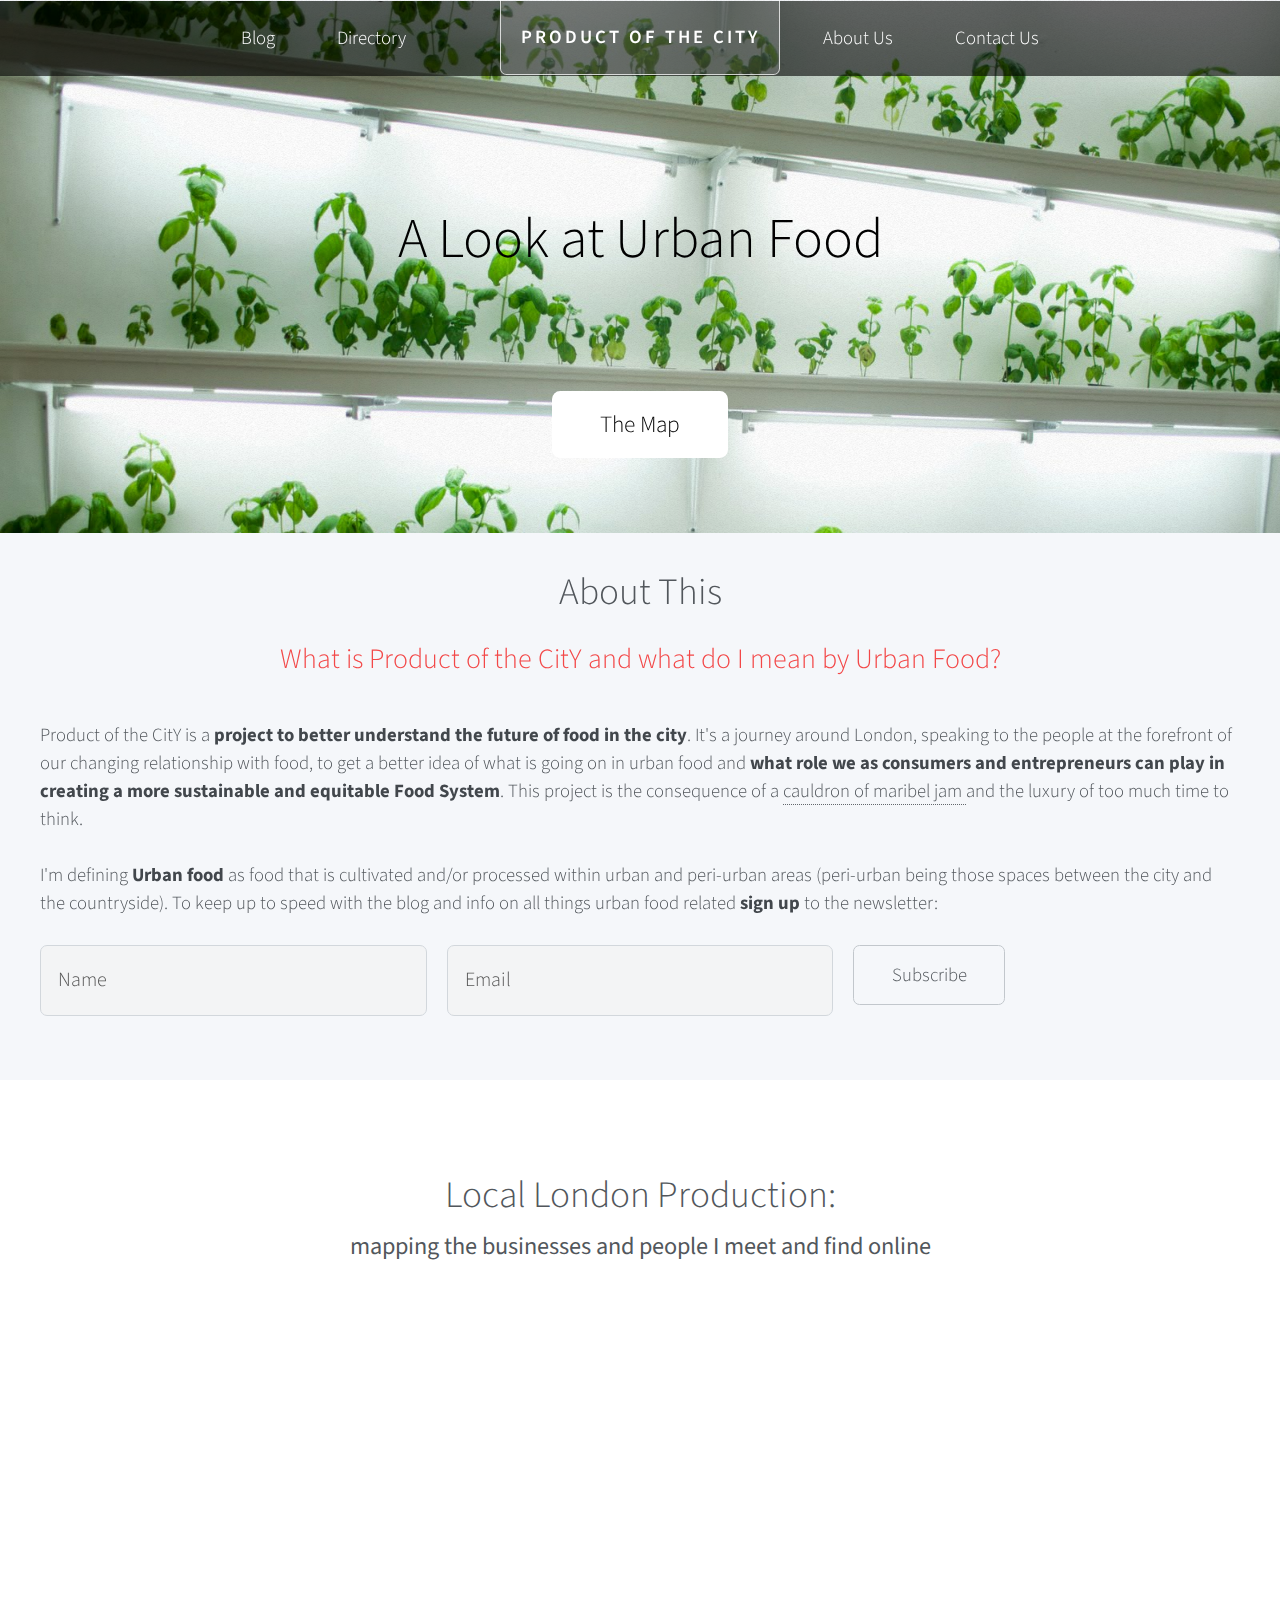
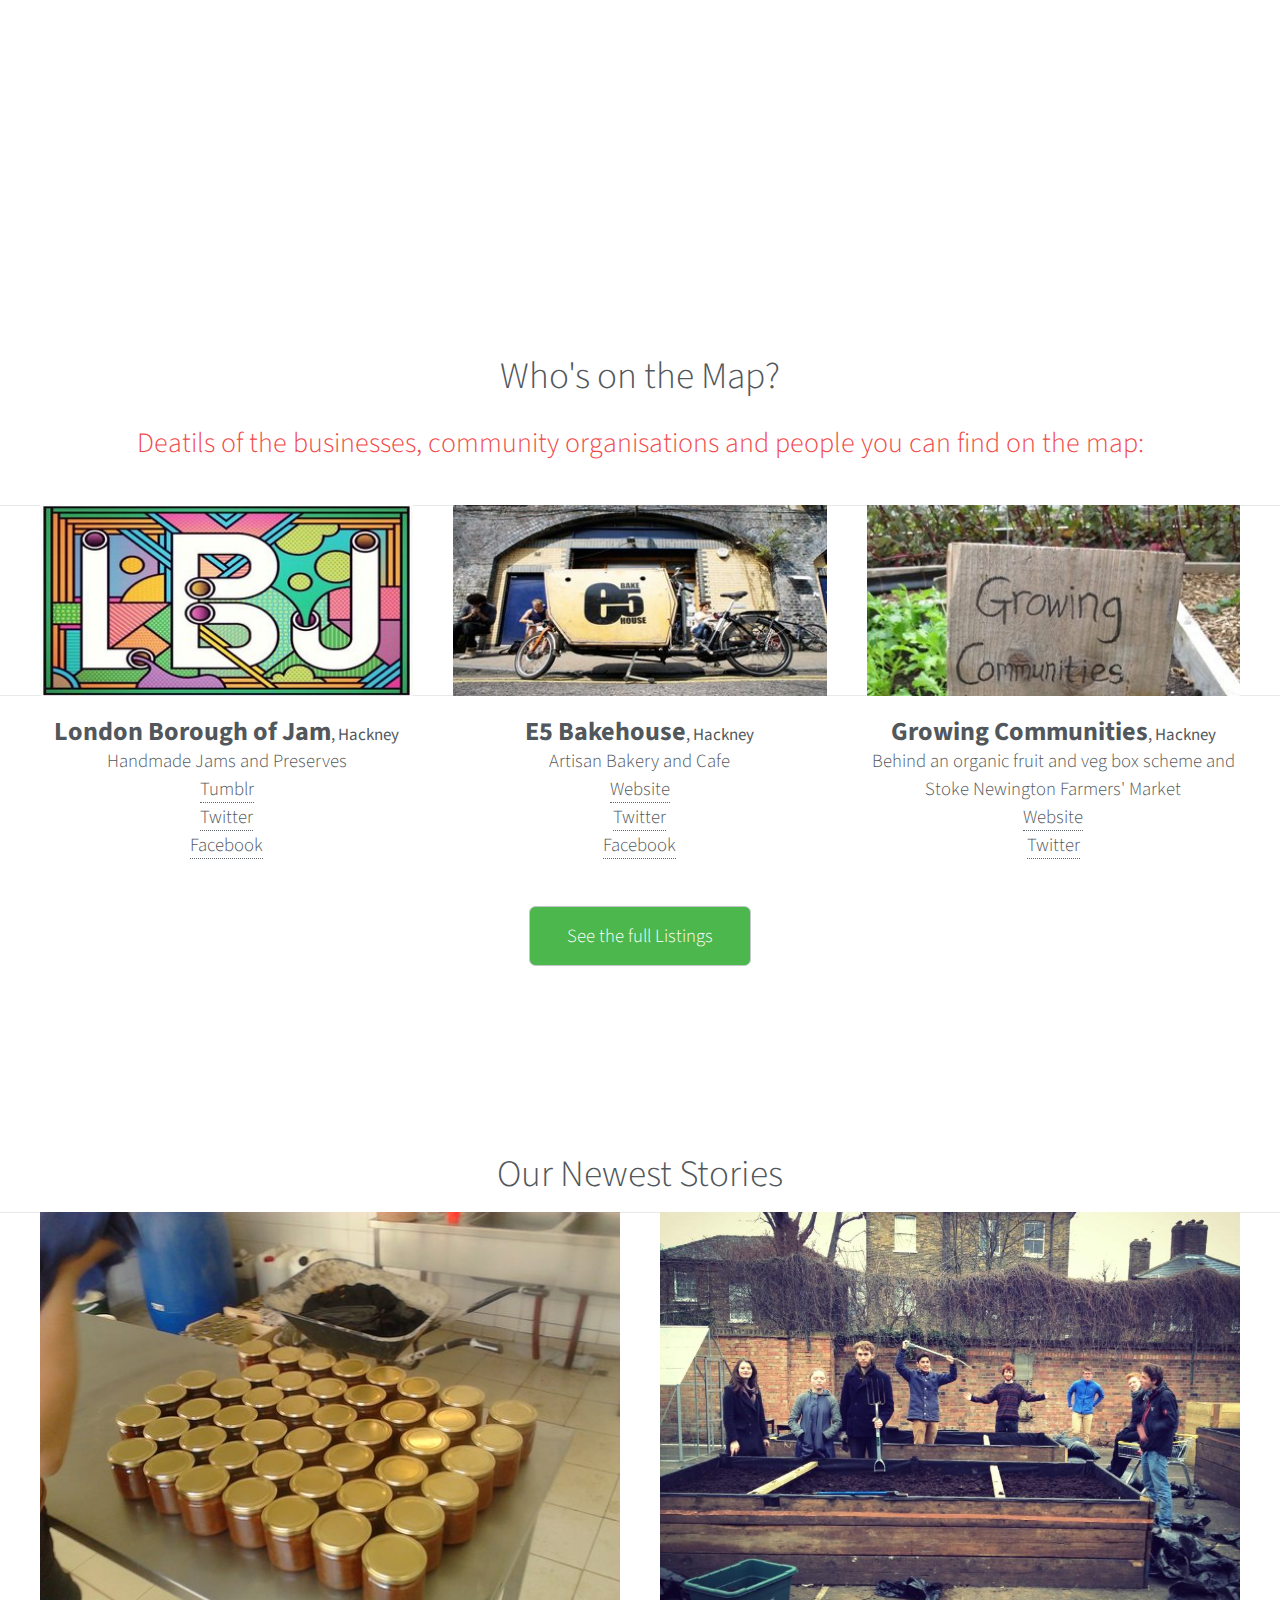
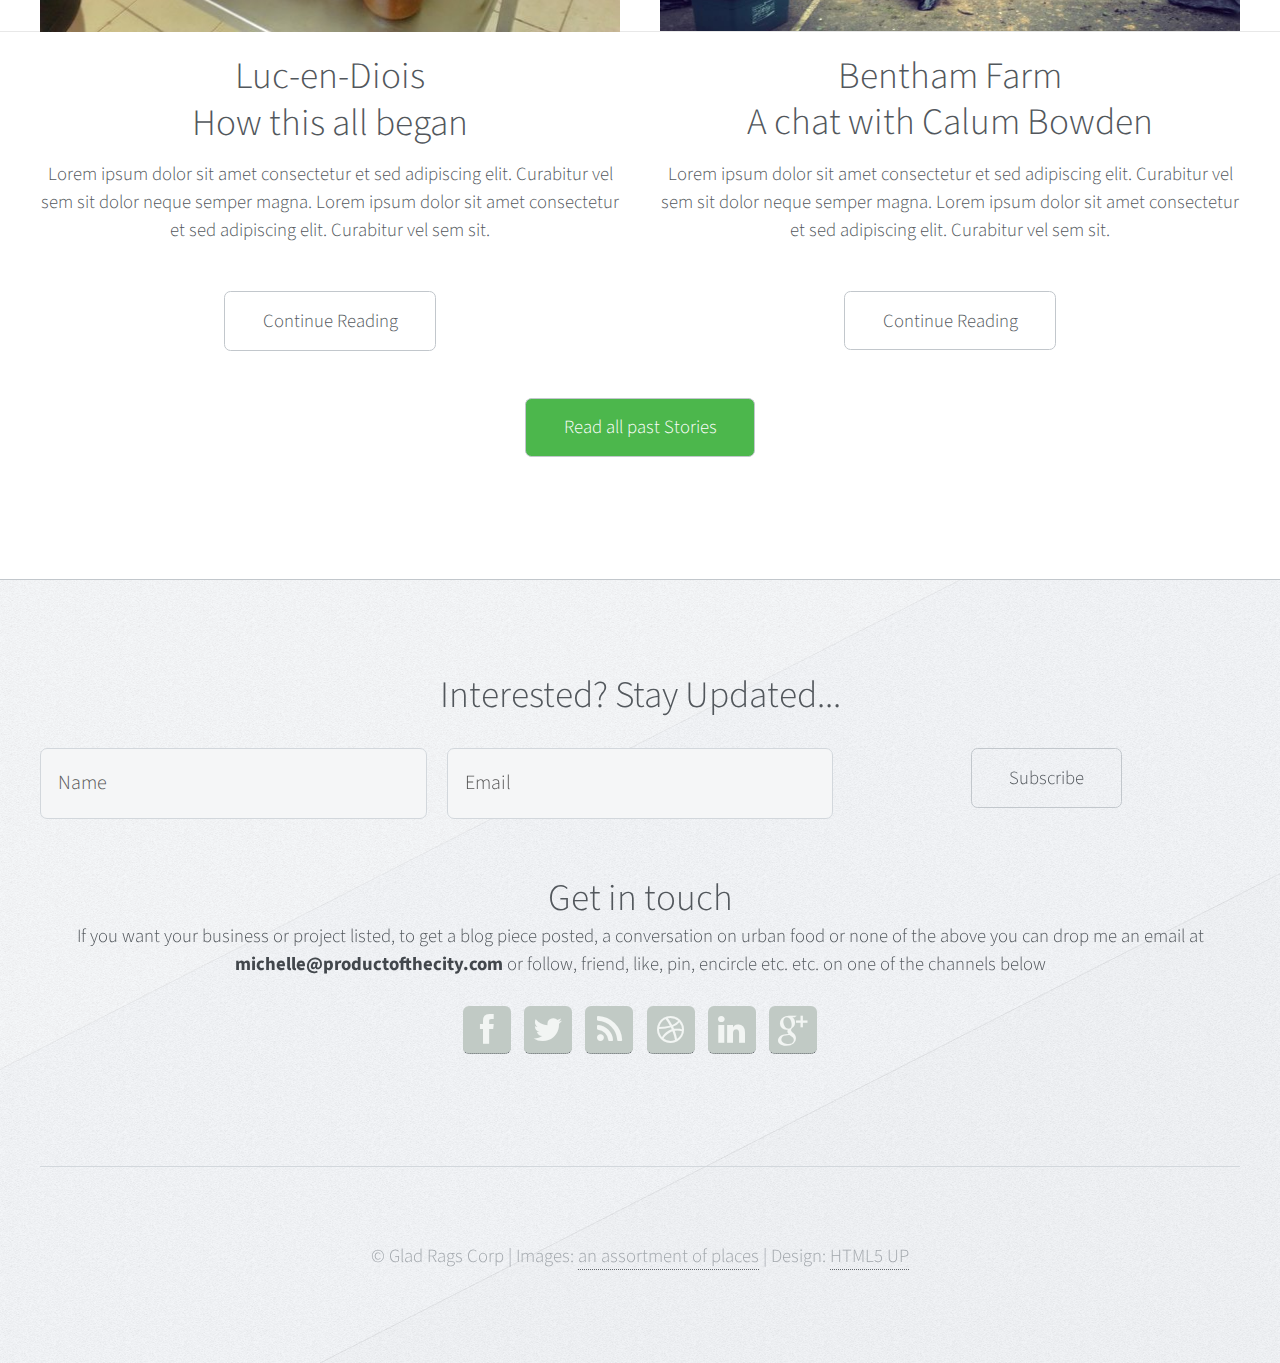
==== commit a8711d69: "Update index.html" ====
--- a/index.html
+++ b/index.html
@@ -40,13 +40,13 @@
 									<li>
 										<a href="">Blog</a>
 										<ul>
-											<li><a href="index2.html#new_blog">Newest Tales</a></li>
+											<li><a href="index.html#new_blog">Newest Tales</a></li>
 											<li><a href="#">All Tales</a></li>
 										</ul>
 									</li>
 									<li><a href="#">Directory</a></li>
-									<li class="break"><a href="index2.html#info">About Us</a></li>
-									<li><a href="index2.html#in_touch">Contact Us</a></li>
+									<li class="break"><a href="index.html#info">About Us</a></li>
+									<li><a href="index.html#in_touch">Contact Us</a></li>
 								</ul>
 							</nav>
 
@@ -60,7 +60,7 @@
 						</header>
 						<p><br/></p> 
 						<ul class="actions">
-							<li><a href="index2.html#promo-wrapper" class="button">The Map</a></li>
+							<li><a href="index.html#promo-wrapper" class="button">The Map</a></li>
 						</ul>
 					</section>
 
@@ -72,11 +72,11 @@
 				<section class="container">
 					<header class="major">
 						<h2>About This</h2>
-						<span>So what is Product of the CitY and what do I mean by Urban Food?</span>
+						<span>What is Product of the CitY and what do I mean by Urban Food?</span>
 					</header>
 				<div class="row">
 							<section>
-								<p>Product of the CitY is a <strong>project to better understand the future of food in the city</strong>. It's a journey around London, speaking to the people at the forefront of our changing relationship with food, to get a better idea of what is going on in urban food and <strong>what role we as consumers and entrepreneurs can play in creating a more sustainable and equitable Food System</strong>. This project is the consequence of a <a href="index2.html#new_blog">cauldron of maribel jam </a>and the luxury of too much time to think.
+								<p>Product of the CitY is a <strong>project to better understand the future of food in the city</strong>. It's a journey around London, speaking to the people at the forefront of our changing relationship with food, to get a better idea of what is going on in urban food and <strong>what role we as consumers and entrepreneurs can play in creating a more sustainable and equitable Food System</strong>. This project is the consequence of a <a href="index.html#new_blog">cauldron of maribel jam </a>and the luxury of too much time to think.
 								</p>
 							</section>
 							<section>
